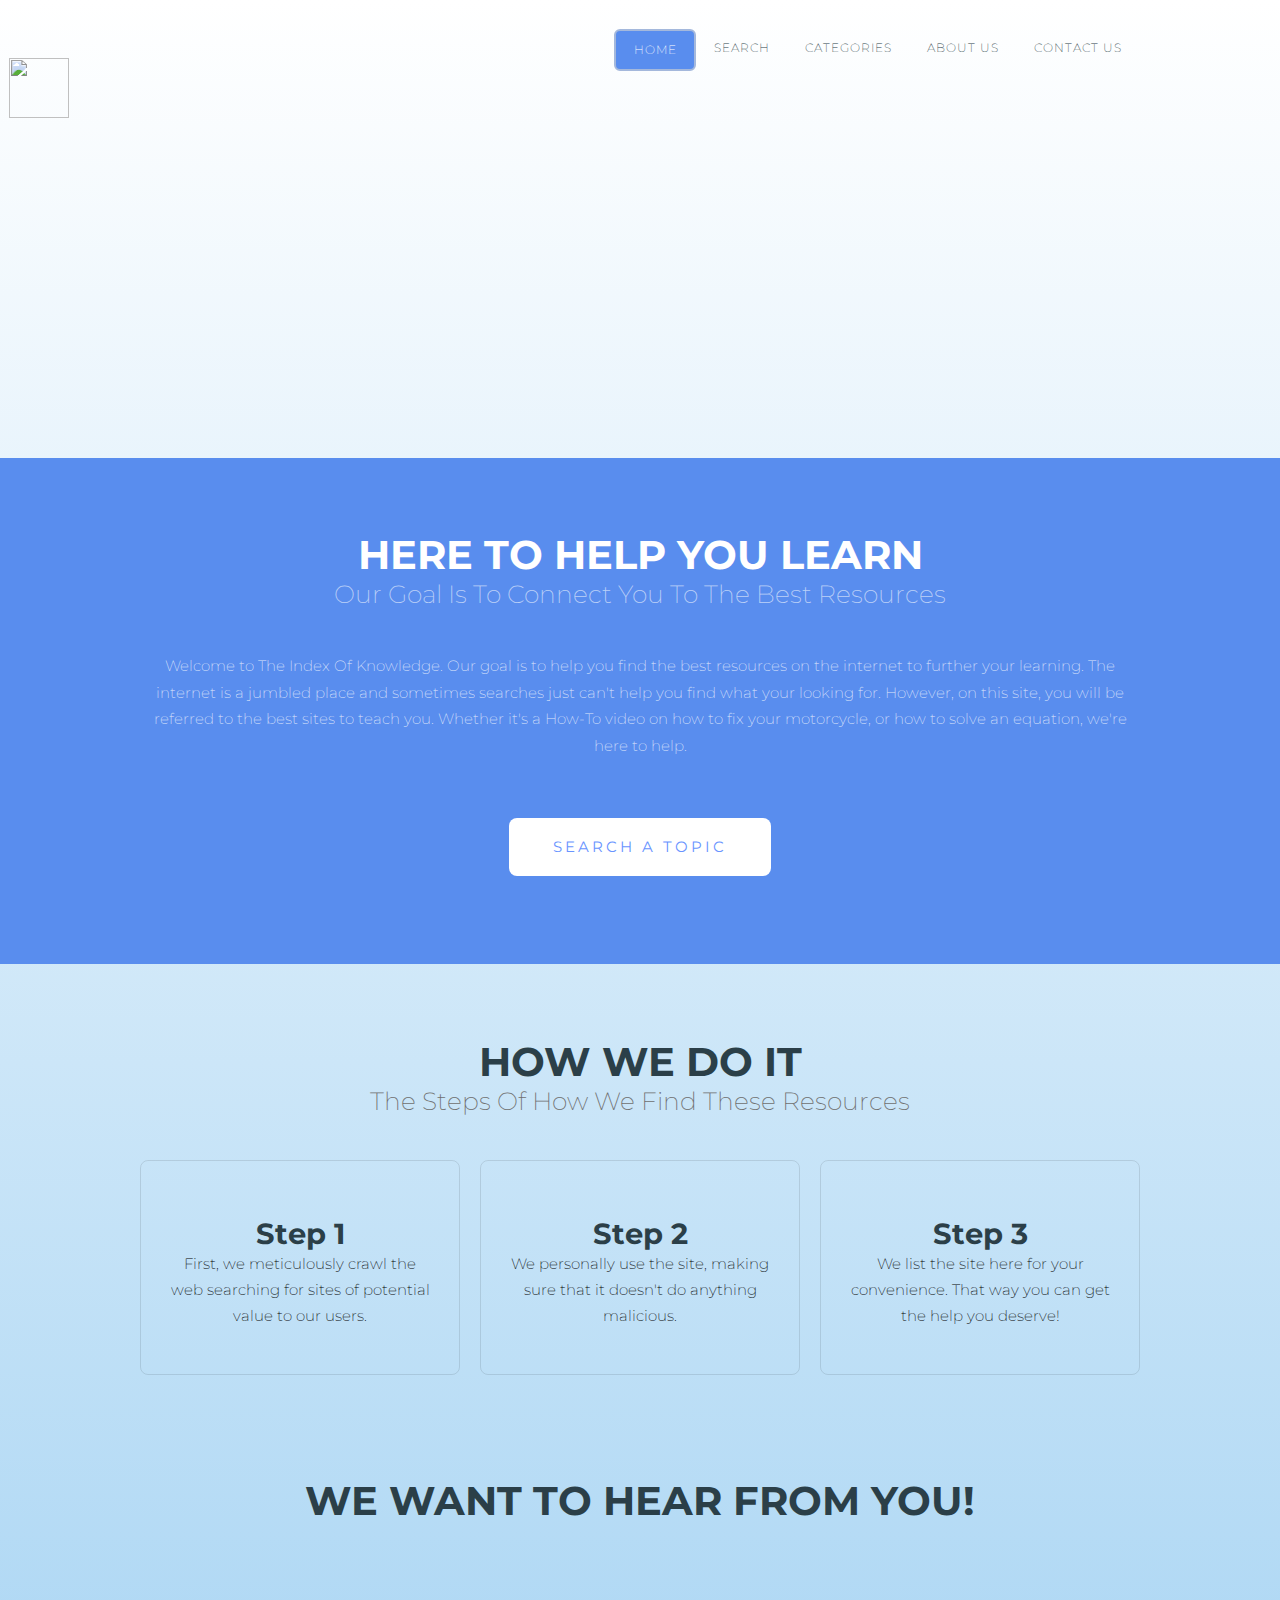
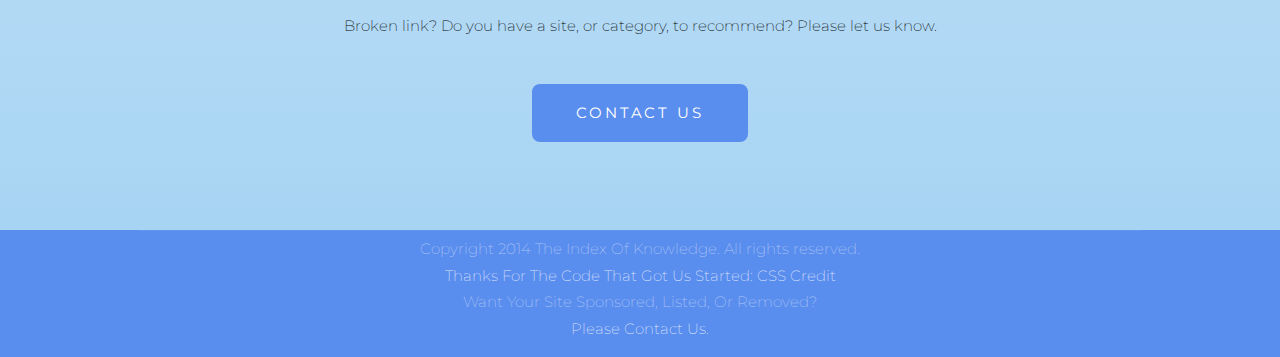
==== index.html @ b1d0c652 "weird" ====
<html xmlns="http://www.w3.org/1999/xhtml">
<head>
<meta http-equiv="Content-Type" content="text/html; charset=utf-8" />
<title>The Index Of Knowledge</title>
<meta name="keywords" content="" />
<meta name="description" content="" />
<link href="http://fonts.googleapis.com/css?family=Montserrat:400,700" rel="stylesheet" />
<link href="default.css" rel="stylesheet" type="text/css" media="all" />
<link href="fonts.css" rel="stylesheet" type="text/css" media="all" />

<!--[if IE 6]><link href="default_ie6.css" rel="stylesheet" type="text/css" /><![endif]-->

</head>
<body>
<div id="wrapper">
	<div id="header" class="container">
		<div id="logo">
			<img src="http://i.imgur.com/MdmzJ5m.png" style="position: fixed; top: 58px; left: .7%; height: 60px">
		</div>
		<div id="menu">
			<ul>
				<li class="current_page_item"><a href="#" accesskey="1" title="">Home</a></li>
				<li><a href="search.html" accesskey="2" title="">Search</a></li>
				<li><a href="categories.html" accesskey="3" title="">Categories</a></li>
			<li><a href="aboutus.html" accesskey="4" title="">About Us</a></li>
				<li><a href="contactus.html" accesskey="5" title="">Contact Us</a></li>
			</ul>
		</div>
	</div>
	<div id="banner">&nbsp;</div>
	<div id="featured">
		<div class="container">
			<div class="title">
				<h2>Here To Help You Learn</h2>
				<span class="byline">Our Goal Is To Connect You To The Best Resources</span> </div>
			<p>Welcome to The Index Of Knowledge. Our goal is to help you find the best resources on the internet to further your learning. The internet is a jumbled place and sometimes searches just can't help you find what your looking for. However, on this site, you will be referred to the best sites to teach you. Whether it's a How-To video on how to fix your motorcycle, or how to solve an equation, we're here to help.</p>
		</div>
		<ul class="actions">
			<li><a href="search.html" class="button">Search A Topic</a></li>
		</ul>
	</div>
	<div id="extra" class="container">
		<div class="title">
			<h2>How We Do It</h2>
			<span class="byline">The Steps Of How We Find These Resources</span> </div>
		<div id="three-column">
			<div class="boxA">
				<div class="box"> <h1>Step 1</h1>
					<p>First, we meticulously crawl the web searching for sites of potential value to our users.</p>
				</div>
			</div>
			<div class="boxB">
				<div class="box"> <h1>Step 2</h1>
					<p>We personally use the site, making sure that it doesn't do anything malicious.</p>
				</div>
			</div>
			<div class="boxC">
				<div class="box"> <h1>Step 3</h1>
					<p>We list the site here for your convenience. That way you can get the help you deserve!</p>
				</div>
			</div>		</div>
		
	</div>
	<div id="page" class="container">
		<div class="title">
			<h2>We Want To Hear From You!</h2>
			</div>
		<div class="gallery">
		
		</div>	
		<p>Broken link? Do you have a site, or category, to recommend? Please let us know.</p>
		<ul class="actions">
			<li><a href="contactus.html" class="button">Contact Us</a></li>
		</ul>
	</div>
</div>
<div id="copyright" class="container">
	<p>Copyright 2014 The Index Of Knowledge. All rights reserved. <a href="http://freecsstemplates.org">Thanks For The Code That Got Us Started: CSS Credit</a>  Want Your Site Sponsored, Listed, Or Removed? <a href="contactus.html"> Please Contact Us.</a></li></p>
</div>
</body>
</html>
---- default.css ----
html, body
	{
		height: 100%;
	}
	
	body
	{
		margin: 0px;
		padding: 0px;
		background: #598dee;
		font-family: 'Montserrat', sans-serif;
		font-size: 11pt;
		font-weight: 200;
		color: #66565;
	}
	
	
	h1, h2, h3
	{
		margin: 0;
		padding: 0;
		font-weight: 700;
		color: #2B3F48;
	}
	
	h1
	{
		margin-top: 11px;
	}
	p, ol, ul
	{
		margin-top: 0;
	}
	
	ol, ul
	{
		padding: 0;
		list-style: none;
	}
	
	ul.actions
	{
		text-align: center;
	}
		
		ul.actions li
		{
		}
	
	p
	{
		line-height: 180%;
	}
	
	strong
	{
	}
	
	a
	{
		color: #0000FF;
	}
	
	a:hover
	{
		text-decoration: none;
	}
	
	.container
	{
		overflow: hidden;
		margin: 0em auto;
		width: 1000px;
	}
	
/*********************************************************************************/
/* Image Style                                                                   */
/*********************************************************************************/

	.image
	{
		display: inline-block;
	}
	
	.image img
	{
		display: block;
		width: 100%;
	}
	
	.image-full
	{
		display: block;
		width: 100%;
		margin: 0 0 2em 0;
	}
	
	.image-left
	{
		float: left;
		margin: 0 2em 2em 0;
	}
	
	.image-centered
	{
		display: block;
		margin: 0 0 2em 0;
	}
	
	.image-centered img
	{
		margin: 0 auto;
		width: auto;
	}

/*********************************************************************************/
/* List Styles                                                                   */
/*********************************************************************************/

	ul.staff
	{
		margin-bottom: 3em;
	}

	ul.staff li
	{
		display: inline-block;
	}
	
	ul.staff li img
	{
		width: 80%;
		border-radius: 50%;
	}


/*********************************************************************************/
/* Social Icon Styles                                                            */
/*********************************************************************************/

	ul.contact
	{
		margin: 0;
		padding: 2em 0em 0em 0em;
		list-style: none;
	}
	
	ul.contact li
	{
		display: inline-block;
		padding: 0em 0.30em;
		font-size: 1em;
	}
	
	ul.contact li span
	{
		display: none;
		margin: 0;
		padding: 0;
	}
	
	ul.contact li a
	{
		color: #FFF;
	}
	
	ul.contact li a:before
	{
		display: inline-block;
		background: #3f3f3f;
		width: 40px;
		height: 40px;
		line-height: 40px;
		border-radius: 20px;
		text-align: center;
		color: #FFFFFF;
	}
	
	ul.contact li a.icon-twitter:before { background: #2DAAE4; }
	ul.contact li a.icon-facebook:before { background: #39599F; }
	ul.contact li a.icon-dribbble:before { background: #C4376B;	}
	ul.contact li a.icon-tumblr:before { background: #31516A; }
	ul.contact li a.icon-rss:before { background: #F2600B; }

/*********************************************************************************/
/* Button Style                                                                  */
/*********************************************************************************/

	.button
	{
		display: inline-block;
		padding: 0em 3em;
		background: #598dee;
		border-radius: 8px;
		letter-spacing: 0.20em;
		line-height: 4em;
		text-decoration: none;
		text-transform: uppercase;
		font-weight: 400;
		font-size: 1em;
		color: #FFF;
	}
	
	.button:before
	{
		display: inline-block;
		background: #FFC31F;
		margin-right: 1em;
		width: 40px;
		height: 40px;
		line-height: 40px;
		border-radius: 20px;
		text-align: center;
		color: #272925;
	}
	
/*********************************************************************************/
/* Heading Titles                                                                */
/*********************************************************************************/

	.title
	{
		margin-bottom: 3em;
	}
	
	.title h2
	{
		text-transform: uppercase;
		font-size: 2.7em;
	}
	
	.title .byline
	{
		font-size: 1.7em;
		color: #6F6F6F;
	}
		
/*********************************************************************************/
/* 4-column                                                                      */
/*********************************************************************************/

	.box1,
	.box2,
	.box3,
	.box4
	{
		width: 235px;
	}
	
	.box1,
	.box2,
	.box3,
	{
		float: left;
		margin-right: 20px;
	}
	
	.box4
	{
		float: right;
	}
	
/*********************************************************************************/
/* 3-column                                                                      */
/*********************************************************************************/

	.boxA,
	.boxB,
	.boxC
	{
		width: 320px;
	}

	.boxA,
	.boxB
	{
		float: left;
		margin-right: 20px;
	}
	
	.boxC
	{
		float: right;
	}

/*********************************************************************************/
/* 2-column                                                                      */
/*********************************************************************************/

	.tbox1,
	.tbox2
	{
		width: 275px;
		height: 200px;
	}
	
	.tbox1
	{
		float: left;
		margin-left: 20%;
	}

	.tbox2
	{
		float: right;
		margin-right: 20%;
	}
	
	#wrapper
	{
		background: -webkit-linear-gradient(#ffffff 0%, #a7d4f3 100%);
	}

/*********************************************************************************/
/* Header                                                                        */
/*********************************************************************************/

	#header
	{
		position: relative;
		padding: 5em 0em;
	}

/*********************************************************************************/
/* Logo                                                                          */
/*********************************************************************************/

	#logo
	{
		position: absolute;
		top: 4em;
		left: 0;
		background-image: url(http://i.imgur.com/xPUrkaJ.png);
	}
	
	#logo h1
	{
		color: #598dee;
	}
	
	#logo a
	{
		text-decoration: none;
		text-transform: uppercase;
		color: #598dee;
	}

/*********************************************************************************/
/* Menu                                                                          */
/*********************************************************************************/

	#menu
	{
		position: absolute;
		top: 2.0em;
		right: 0;
	}
	
	#menu ul
	{
		display: inline-block;
	}
	
	#menu li
	{
		display: block;
		float: left;
		text-align: center;
	}
	
	#menu li a, #menu li span
	{
		padding: 1em 1.5em;
		letter-spacing: 1px;
		text-decoration: none;
		text-transform: uppercase;
		font-size: 0.8em;
		color: #2B3F48;
	}
	
	#menu li:hover a, #menu li.active a, #menu li.active span
	{
		color: #2B3F48;
	}
	
	#menu .current_page_item a
	{
		border: 2px solid #a4b8dc;
		background: #598dee;
		border-radius: 6px;
		color: #FFF;
	}
	
	#menu .icon
	{
	}

/*********************************************************************************/
/* Banner                                                                        */
/*********************************************************************************/

	#banner
	{
		overflow: hidden;
		padding: 10em 0em;
		background: url(http://oi40.tinypic.com/2u6fk1c.jpg) no-repeat center bottom;
		background-size: cover;
		text-align: center;
		color: rgba(255,255,255,.8);
	}

	#banner .title
	{
		margin-bottom: 1em;
		text-transform: uppercase !important;
	}

	#banner .title h2
	{
		color: #FFF;
	}

	#banner .title .byline
	{
		color: rgba(255,255,255,.6);
	}
	
	#banner .button
	{
		margin-top: 3em;
		background: #589937 !important;
	}

/*********************************************************************************/
/* Page                                                                          */
/*********************************************************************************/

	#page
	{
		padding: 2em 0em 5em 0em;
		text-align: center;
	}
	
	#page .button
	{
		margin-top: 2em;
		display: inline-block;
		text-align: center;
	}

/*********************************************************************************/
/* Content                                                                       */
/*********************************************************************************/

	#content
	{
	}

/*********************************************************************************/
/* Sidebar                                                                       */
/*********************************************************************************/

	#sidebar
	{
	}

/*********************************************************************************/
/* Footer                                                                        */
/*********************************************************************************/

	#footer
	{
	}

/*********************************************************************************/
/* Copyright                                                                     */
/*********************************************************************************/

	#copyright
	{
		overflow: hidden;
		padding: 5px 0px 0px 0px;
		border-top: 1px solid rgba(255,255,255,0.08);
	}
	
	#copyright p, a
	{
		text-align: center;
		font-size: 1em;
		color: rgba(255,255,255,0.5);
	}
	
	#copyright a
	{
		text-decoration: none;
		color: rgba(255,255,255,0.8);
	}

/*********************************************************************************/
/* Featured                                                                      */
/*********************************************************************************/

	#featured
	{
		overflow: hidden;
		padding: 5em 0em;
		background: #598dee;
		color: rgba(255,255,255,.8);
		text-align: center;
	}

	#featured a
	{
		color: rgba(255,255,255,1);
	}
	
	#featured .button
	{
		background: #FFF;
		margin-top: 3em;
		font-size: 1em;
		color: #6994ff;
	}

	#featured .title
	{
	}

	#featured .title h2
	{
		color: #FFF;
	}

	#featured .title .byline
	{
		color: rgba(255,255,255,.6);
	}

/*********************************************************************************/
/* Featured                                                                      */
/*********************************************************************************/

.box
{
	padding: 3em 2em 2em 2em;
	border: 1px solid rgba(0,0,0,0.1);
	border-radius: 8px;
		text-align: center;
}


	#extra
	{
		overflow: hidden;
		padding: 5em 0em;
	}
	
	#extra .title
	{
		text-align: center;
	}
	
	#extra .button
	{
		margin-top: 5em;
	}
	
	#extra .fa
	{
		display: block;
		margin-bottom: 0.5em;
		text-align: center;
		font-size: 3em;
	}
	
	.gallery
	{
		overflow: hidden;
		margin-bottom: 3em;
	}

	a
	{
		display: block;
		float: center;
		text-align: center;
		color: #5c5c5c;
		text-transform: none;
		text-decoration: under;
	}
---- fonts.css ----
@charset 'UTF-8';

@font-face{font-family:'FontAwesome';src:url('font/fontawesome-webfont.eot?v=4.0.1');src:url('font/fontawesome-webfont.eot?#iefix&v=4.0.1') format('embedded-opentype'),url('font/fontawesome-webfont.woff?v=4.0.1') format('woff'),url('font/fontawesome-webfont.ttf?v=4.0.1') format('truetype'),url('font/fontawesome-webfont.svg?v=4.0.1#fontawesomeregular') format('svg');font-weight:normal;font-style:normal}

/*********************************************************************************/
/* Icons                                                                         */
/* Powered by Font Awesome by Dave Gandy | http://fontawesome.io                 */
/* Licensed under the SIL OFL 1.1 (font), MIT (CSS)                              */
/*********************************************************************************/

	.fa
	{
		text-decoration: none;
	}

		.fa:before
		{
			display:inline-block;
			font-family: FontAwesome;
			font-size: 1.25em;
			text-decoration: none;
			font-style: normal;
			font-weight: normal;
			line-height: 1;
			-webkit-font-smoothing:antialiased;
			-moz-osx-font-smoothing:grayscale;
		}

		.fa-lg{font-size:1.3333333333333333em;line-height:.75em;vertical-align:-15%}
		.fa-2x{font-size:2em}
		.fa-3x{font-size:3em}
		.fa-4x{font-size:4em}
		.fa-5x{font-size:5em}
		.fa-fw{width:1.2857142857142858em;text-align:center}
		.fa-ul{padding-left:0;margin-left:2.142857142857143em;list-style-type:none}.fa-ul>li{position:relative}
		.fa-li{position:absolute;left:-2.142857142857143em;width:2.142857142857143em;top:.14285714285714285em;text-align:center}.fa-li.fa-lg{left:-1.8571428571428572em}
		.fa-border{padding:.2em .25em .15em;border:solid .08em #eee;border-radius:.1em}
		.pull-right{float:right}
		.pull-left{float:left}
		.fa.pull-left{margin-right:.3em}
		.fa.pull-right{margin-left:.3em}
		.fa-spin{-webkit-animation:spin 2s infinite linear;-moz-animation:spin 2s infinite linear;-o-animation:spin 2s infinite linear;animation:spin 2s infinite linear}
		@-moz-keyframes spin{0%{-moz-transform:rotate(0deg)} 100%{-moz-transform:rotate(359deg)}}@-webkit-keyframes spin{0%{-webkit-transform:rotate(0deg)} 100%{-webkit-transform:rotate(359deg)}}@-o-keyframes spin{0%{-o-transform:rotate(0deg)} 100%{-o-transform:rotate(359deg)}}@-ms-keyframes spin{0%{-ms-transform:rotate(0deg)} 100%{-ms-transform:rotate(359deg)}}@keyframes spin{0%{transform:rotate(0deg)} 100%{transform:rotate(359deg)}}.fa-rotate-90{filter:progid:DXImageTransform.Microsoft.BasicImage(rotation=1);-webkit-transform:rotate(90deg);-moz-transform:rotate(90deg);-ms-transform:rotate(90deg);-o-transform:rotate(90deg);transform:rotate(90deg)}
		.fa-rotate-180{filter:progid:DXImageTransform.Microsoft.BasicImage(rotation=2);-webkit-transform:rotate(180deg);-moz-transform:rotate(180deg);-ms-transform:rotate(180deg);-o-transform:rotate(180deg);transform:rotate(180deg)}
		.fa-rotate-270{filter:progid:DXImageTransform.Microsoft.BasicImage(rotation=3);-webkit-transform:rotate(270deg);-moz-transform:rotate(270deg);-ms-transform:rotate(270deg);-o-transform:rotate(270deg);transform:rotate(270deg)}
		.fa-flip-horizontal{filter:progid:DXImageTransform.Microsoft.BasicImage(rotation=0, mirror=1);-webkit-transform:scale(-1, 1);-moz-transform:scale(-1, 1);-ms-transform:scale(-1, 1);-o-transform:scale(-1, 1);transform:scale(-1, 1)}
		.fa-flip-vertical{filter:progid:DXImageTransform.Microsoft.BasicImage(rotation=2, mirror=1);-webkit-transform:scale(1, -1);-moz-transform:scale(1, -1);-ms-transform:scale(1, -1);-o-transform:scale(1, -1);transform:scale(1, -1)}
		.fa-stack{position:relative;display:inline-block;width:2em;height:2em;line-height:2em;vertical-align:middle}
		.fa-stack-1x,.fa-stack-2x{position:absolute;left:0;width:100%;text-align:center}
		.fa-stack-1x{line-height:inherit}
		.fa-stack-2x{font-size:2em}
		.fa-inverse{color:#fff}
		.fa-glass:before{content:"\f000"}
		.fa-music:before{content:"\f001"}
		.fa-search:before{content:"\f002"}
		.fa-envelope-o:before{content:"\f003"}
		.fa-heart:before{content:"\f004"}
		.fa-star:before{content:"\f005"}
		.fa-star-o:before{content:"\f006"}
		.fa-user:before{content:"\f007"}
		.fa-film:before{content:"\f008"}
		.fa-th-large:before{content:"\f009"}
		.fa-th:before{content:"\f00a"}
		.fa-th-list:before{content:"\f00b"}
		.fa-check:before{content:"\f00c"}
		.fa-times:before{content:"\f00d"}
		.fa-search-plus:before{content:"\f00e"}
		.fa-search-minus:before{content:"\f010"}
		.fa-power-off:before{content:"\f011"}
		.fa-signal:before{content:"\f012"}
		.fa-gear:before,.fa-cog:before{content:"\f013"}
		.fa-trash-o:before{content:"\f014"}
		.fa-home:before{content:"\f015"}
		.fa-file-o:before{content:"\f016"}
		.fa-clock-o:before{content:"\f017"}
		.fa-road:before{content:"\f018"}
		.fa-download:before{content:"\f019"}
		.fa-arrow-circle-o-down:before{content:"\f01a"}
		.fa-arrow-circle-o-up:before{content:"\f01b"}
		.fa-inbox:before{content:"\f01c"}
		.fa-play-circle-o:before{content:"\f01d"}
		.fa-rotate-right:before,.fa-repeat:before{content:"\f01e"}
		.fa-refresh:before{content:"\f021"}
		.fa-list-alt:before{content:"\f022"}
		.fa-lock:before{content:"\f023"}
		.fa-flag:before{content:"\f024"}
		.fa-headphones:before{content:"\f025"}
		.fa-volume-off:before{content:"\f026"}
		.fa-volume-down:before{content:"\f027"}
		.fa-volume-up:before{content:"\f028"}
		.fa-qrcode:before{content:"\f029"}
		.fa-barcode:before{content:"\f02a"}
		.fa-tag:before{content:"\f02b"}
		.fa-tags:before{content:"\f02c"}
		.fa-book:before{content:"\f02d"}
		.fa-bookmark:before{content:"\f02e"}
		.fa-print:before{content:"\f02f"}
		.fa-camera:before{content:"\f030"}
		.fa-font:before{content:"\f031"}
		.fa-bold:before{content:"\f032"}
		.fa-italic:before{content:"\f033"}
		.fa-text-height:before{content:"\f034"}
		.fa-text-width:before{content:"\f035"}
		.fa-align-left:before{content:"\f036"}
		.fa-align-center:before{content:"\f037"}
		.fa-align-right:before{content:"\f038"}
		.fa-align-justify:before{content:"\f039"}
		.fa-list:before{content:"\f03a"}
		.fa-dedent:before,.fa-outdent:before{content:"\f03b"}
		.fa-indent:before{content:"\f03c"}
		.fa-video-camera:before{content:"\f03d"}
		.fa-picture-o:before{content:"\f03e"}
		.fa-pencil:before{content:"\f040"}
		.fa-map-marker:before{content:"\f041"}
		.fa-adjust:before{content:"\f042"}
		.fa-tint:before{content:"\f043"}
		.fa-edit:before,.fa-pencil-square-o:before{content:"\f044"}
		.fa-share-square-o:before{content:"\f045"}
		.fa-check-square-o:before{content:"\f046"}
		.fa-move:before{content:"\f047"}
		.fa-step-backward:before{content:"\f048"}
		.fa-fast-backward:before{content:"\f049"}
		.fa-backward:before{content:"\f04a"}
		.fa-play:before{content:"\f04b"}
		.fa-pause:before{content:"\f04c"}
		.fa-stop:before{content:"\f04d"}
		.fa-forward:before{content:"\f04e"}
		.fa-fast-forward:before{content:"\f050"}
		.fa-step-forward:before{content:"\f051"}
		.fa-eject:before{content:"\f052"}
		.fa-chevron-left:before{content:"\f053"}
		.fa-chevron-right:before{content:"\f054"}
		.fa-plus-circle:before{content:"\f055"}
		.fa-minus-circle:before{content:"\f056"}
		.fa-times-circle:before{content:"\f057"}
		.fa-check-circle:before{content:"\f058"}
		.fa-question-circle:before{content:"\f059"}
		.fa-info-circle:before{content:"\f05a"}
		.fa-crosshairs:before{content:"\f05b"}
		.fa-times-circle-o:before{content:"\f05c"}
		.fa-check-circle-o:before{content:"\f05d"}
		.fa-ban:before{content:"\f05e"}
		.fa-arrow-left:before{content:"\f060"}
		.fa-arrow-right:before{content:"\f061"}
		.fa-arrow-up:before{content:"\f062"}
		.fa-arrow-down:before{content:"\f063"}
		.fa-mail-forward:before,.fa-share:before{content:"\f064"}
		.fa-resize-full:before{content:"\f065"}
		.fa-resize-small:before{content:"\f066"}
		.fa-plus:before{content:"\f067"}
		.fa-minus:before{content:"\f068"}
		.fa-asterisk:before{content:"\f069"}
		.fa-exclamation-circle:before{content:"\f06a"}
		.fa-gift:before{content:"\f06b"}
		.fa-leaf:before{content:"\f06c"}
		.fa-fire:before{content:"\f06d"}
		.fa-eye:before{content:"\f06e"}
		.fa-eye-slash:before{content:"\f070"}
		.fa-warning:before,.fa-exclamation-triangle:before{content:"\f071"}
		.fa-plane:before{content:"\f072"}
		.fa-calendar:before{content:"\f073"}
		.fa-random:before{content:"\f074"}
		.fa-comment:before{content:"\f075"}
		.fa-magnet:before{content:"\f076"}
		.fa-chevron-up:before{content:"\f077"}
		.fa-chevron-down:before{content:"\f078"}
		.fa-retweet:before{content:"\f079"}
		.fa-shopping-cart:before{content:"\f07a"}
		.fa-folder:before{content:"\f07b"}
		.fa-folder-open:before{content:"\f07c"}
		.fa-resize-vertical:before{content:"\f07d"}
		.fa-resize-horizontal:before{content:"\f07e"}
		.fa-bar-chart-o:before{content:"\f080"}
		.fa-twitter-square:before{content:"\f081"}
		.fa-facebook-square:before{content:"\f082"}
		.fa-camera-retro:before{content:"\f083"}
		.fa-key:before{content:"\f084"}
		.fa-gears:before,.fa-cogs:before{content:"\f085"}
		.fa-comments:before{content:"\f086"}
		.fa-thumbs-o-up:before{content:"\f087"}
		.fa-thumbs-o-down:before{content:"\f088"}
		.fa-star-half:before{content:"\f089"}
		.fa-heart-o:before{content:"\f08a"}
		.fa-sign-out:before{content:"\f08b"}
		.fa-linkedin-square:before{content:"\f08c"}
		.fa-thumb-tack:before{content:"\f08d"}
		.fa-external-link:before{content:"\f08e"}
		.fa-sign-in:before{content:"\f090"}
		.fa-trophy:before{content:"\f091"}
		.fa-github-square:before{content:"\f092"}
		.fa-upload:before{content:"\f093"}
		.fa-lemon-o:before{content:"\f094"}
		.fa-phone:before{content:"\f095"}
		.fa-square-o:before{content:"\f096"}
		.fa-bookmark-o:before{content:"\f097"}
		.fa-phone-square:before{content:"\f098"}
		.fa-twitter:before{content:"\f099"}
		.fa-facebook:before{content:"\f09a"}
		.fa-github:before{content:"\f09b"}
		.fa-unlock:before{content:"\f09c"}
		.fa-credit-card:before{content:"\f09d"}
		.fa-rss:before{content:"\f09e"}
		.fa-hdd-o:before{content:"\f0a0"}
		.fa-bullhorn:before{content:"\f0a1"}
		.fa-bell:before{content:"\f0f3"}
		.fa-certificate:before{content:"\f0a3"}
		.fa-hand-o-right:before{content:"\f0a4"}
		.fa-hand-o-left:before{content:"\f0a5"}
		.fa-hand-o-up:before{content:"\f0a6"}
		.fa-hand-o-down:before{content:"\f0a7"}
		.fa-arrow-circle-left:before{content:"\f0a8"}
		.fa-arrow-circle-right:before{content:"\f0a9"}
		.fa-arrow-circle-up:before{content:"\f0aa"}
		.fa-arrow-circle-down:before{content:"\f0ab"}
		.fa-globe:before{content:"\f0ac"}
		.fa-wrench:before{content:"\f0ad"}
		.fa-tasks:before{content:"\f0ae"}
		.fa-filter:before{content:"\f0b0"}
		.fa-briefcase:before{content:"\f0b1"}
		.fa-fullscreen:before{content:"\f0b2"}
		.fa-group:before{content:"\f0c0"}
		.fa-chain:before,.fa-link:before{content:"\f0c1"}
		.fa-cloud:before{content:"\f0c2"}
		.fa-flask:before{content:"\f0c3"}
		.fa-cut:before,.fa-scissors:before{content:"\f0c4"}
		.fa-copy:before,.fa-files-o:before{content:"\f0c5"}
		.fa-paperclip:before{content:"\f0c6"}
		.fa-save:before,.fa-floppy-o:before{content:"\f0c7"}
		.fa-square:before{content:"\f0c8"}
		.fa-reorder:before{content:"\f0c9"}
		.fa-list-ul:before{content:"\f0ca"}
		.fa-list-ol:before{content:"\f0cb"}
		.fa-strikethrough:before{content:"\f0cc"}
		.fa-underline:before{content:"\f0cd"}
		.fa-table:before{content:"\f0ce"}
		.fa-magic:before{content:"\f0d0"}
		.fa-truck:before{content:"\f0d1"}
		.fa-pinterest:before{content:"\f0d2"}
		.fa-pinterest-square:before{content:"\f0d3"}
		.fa-google-plus-square:before{content:"\f0d4"}
		.fa-google-plus:before{content:"\f0d5"}
		.fa-money:before{content:"\f0d6"}
		.fa-caret-down:before{content:"\f0d7"}
		.fa-caret-up:before{content:"\f0d8"}
		.fa-caret-left:before{content:"\f0d9"}
		.fa-caret-right:before{content:"\f0da"}
		.fa-columns:before{content:"\f0db"}
		.fa-unsorted:before,.fa-sort:before{content:"\f0dc"}
		.fa-sort-down:before,.fa-sort-asc:before{content:"\f0dd"}
		.fa-sort-up:before,.fa-sort-desc:before{content:"\f0de"}
		.fa-envelope:before{content:"\f0e0"}
		.fa-linkedin:before{content:"\f0e1"}
		.fa-rotate-left:before,.fa-undo:before{content:"\f0e2"}
		.fa-legal:before,.fa-gavel:before{content:"\f0e3"}
		.fa-dashboard:before,.fa-tachometer:before{content:"\f0e4"}
		.fa-comment-o:before{content:"\f0e5"}
		.fa-comments-o:before{content:"\f0e6"}
		.fa-flash:before,.fa-bolt:before{content:"\f0e7"}
		.fa-sitemap:before{content:"\f0e8"}
		.fa-umbrella:before{content:"\f0e9"}
		.fa-paste:before,.fa-clipboard:before{content:"\f0ea"}
		.fa-lightbulb-o:before{content:"\f0eb"}
		.fa-exchange:before{content:"\f0ec"}
		.fa-cloud-download:before{content:"\f0ed"}
		.fa-cloud-upload:before{content:"\f0ee"}
		.fa-user-md:before{content:"\f0f0"}
		.fa-stethoscope:before{content:"\f0f1"}
		.fa-suitcase:before{content:"\f0f2"}
		.fa-bell-o:before{content:"\f0a2"}
		.fa-coffee:before{content:"\f0f4"}
		.fa-cutlery:before{content:"\f0f5"}
		.fa-file-text-o:before{content:"\f0f6"}
		.fa-building:before{content:"\f0f7"}
		.fa-hospital:before{content:"\f0f8"}
		.fa-ambulance:before{content:"\f0f9"}
		.fa-medkit:before{content:"\f0fa"}
		.fa-fighter-jet:before{content:"\f0fb"}
		.fa-beer:before{content:"\f0fc"}
		.fa-h-square:before{content:"\f0fd"}
		.fa-plus-square:before{content:"\f0fe"}
		.fa-angle-double-left:before{content:"\f100"}
		.fa-angle-double-right:before{content:"\f101"}
		.fa-angle-double-up:before{content:"\f102"}
		.fa-angle-double-down:before{content:"\f103"}
		.fa-angle-left:before{content:"\f104"}
		.fa-angle-right:before{content:"\f105"}
		.fa-angle-up:before{content:"\f106"}
		.fa-angle-down:before{content:"\f107"}
		.fa-desktop:before{content:"\f108"}
		.fa-laptop:before{content:"\f109"}
		.fa-tablet:before{content:"\f10a"}
		.fa-mobile-phone:before,.fa-mobile:before{content:"\f10b"}
		.fa-circle-o:before{content:"\f10c"}
		.fa-quote-left:before{content:"\f10d"}
		.fa-quote-right:before{content:"\f10e"}
		.fa-spinner:before{content:"\f110"}
		.fa-circle:before{content:"\f111"}
		.fa-mail-reply:before,.fa-reply:before{content:"\f112"}
		.fa-github-alt:before{content:"\f113"}
		.fa-folder-o:before{content:"\f114"}
		.fa-folder-open-o:before{content:"\f115"}
		.fa-expand-o:before{content:"\f116"}
		.fa-collapse-o:before{content:"\f117"}
		.fa-smile-o:before{content:"\f118"}
		.fa-frown-o:before{content:"\f119"}
		.fa-meh-o:before{content:"\f11a"}
		.fa-gamepad:before{content:"\f11b"}
		.fa-keyboard-o:before{content:"\f11c"}
		.fa-flag-o:before{content:"\f11d"}
		.fa-flag-checkered:before{content:"\f11e"}
		.fa-terminal:before{content:"\f120"}
		.fa-code:before{content:"\f121"}
		.fa-reply-all:before{content:"\f122"}
		.fa-mail-reply-all:before{content:"\f122"}
		.fa-star-half-empty:before,.fa-star-half-full:before,.fa-star-half-o:before{content:"\f123"}
		.fa-location-arrow:before{content:"\f124"}
		.fa-crop:before{content:"\f125"}
		.fa-code-fork:before{content:"\f126"}
		.fa-unlink:before,.fa-chain-broken:before{content:"\f127"}
		.fa-question:before{content:"\f128"}
		.fa-info:before{content:"\f129"}
		.fa-exclamation:before{content:"\f12a"}
		.fa-superscript:before{content:"\f12b"}
		.fa-subscript:before{content:"\f12c"}
		.fa-eraser:before{content:"\f12d"}
		.fa-puzzle-piece:before{content:"\f12e"}
		.fa-microphone:before{content:"\f130"}
		.fa-microphone-slash:before{content:"\f131"}
		.fa-shield:before{content:"\f132"}
		.fa-calendar-o:before{content:"\f133"}
		.fa-fire-extinguisher:before{content:"\f134"}
		.fa-rocket:before{content:"\f135"}
		.fa-maxcdn:before{content:"\f136"}
		.fa-chevron-circle-left:before{content:"\f137"}
		.fa-chevron-circle-right:before{content:"\f138"}
		.fa-chevron-circle-up:before{content:"\f139"}
		.fa-chevron-circle-down:before{content:"\f13a"}
		.fa-html5:before{content:"\f13b"}
		.fa-css3:before{content:"\f13c"}
		.fa-anchor:before{content:"\f13d"}
		.fa-unlock-o:before{content:"\f13e"}
		.fa-bullseye:before{content:"\f140"}
		.fa-ellipsis-horizontal:before{content:"\f141"}
		.fa-ellipsis-vertical:before{content:"\f142"}
		.fa-rss-square:before{content:"\f143"}
		.fa-play-circle:before{content:"\f144"}
		.fa-ticket:before{content:"\f145"}
		.fa-minus-square:before{content:"\f146"}
		.fa-minus-square-o:before{content:"\f147"}
		.fa-level-up:before{content:"\f148"}
		.fa-level-down:before{content:"\f149"}
		.fa-check-square:before{content:"\f14a"}
		.fa-pencil-square:before{content:"\f14b"}
		.fa-external-link-square:before{content:"\f14c"}
		.fa-share-square:before{content:"\f14d"}
		.fa-compass:before{content:"\f14e"}
		.fa-toggle-down:before,.fa-caret-square-o-down:before{content:"\f150"}
		.fa-toggle-up:before,.fa-caret-square-o-up:before{content:"\f151"}
		.fa-toggle-right:before,.fa-caret-square-o-right:before{content:"\f152"}
		.fa-euro:before,.fa-eur:before{content:"\f153"}
		.fa-gbp:before{content:"\f154"}
		.fa-dollar:before,.fa-usd:before{content:"\f155"}
		.fa-rupee:before,.fa-inr:before{content:"\f156"}
		.fa-cny:before,.fa-rmb:before,.fa-yen:before,.fa-jpy:before{content:"\f157"}
		.fa-ruble:before,.fa-rouble:before,.fa-rub:before{content:"\f158"}
		.fa-won:before,.fa-krw:before{content:"\f159"}
		.fa-bitcoin:before,.fa-btc:before{content:"\f15a"}
		.fa-file:before{content:"\f15b"}
		.fa-file-text:before{content:"\f15c"}
		.fa-sort-alpha-asc:before{content:"\f15d"}
		.fa-sort-alpha-desc:before{content:"\f15e"}
		.fa-sort-amount-asc:before{content:"\f160"}
		.fa-sort-amount-desc:before{content:"\f161"}
		.fa-sort-numeric-asc:before{content:"\f162"}
		.fa-sort-numeric-desc:before{content:"\f163"}
		.fa-thumbs-up:before{content:"\f164"}
		.fa-thumbs-down:before{content:"\f165"}
		.fa-youtube-square:before{content:"\f166"}
		.fa-youtube:before{content:"\f167"}
		.fa-xing:before{content:"\f168"}
		.fa-xing-square:before{content:"\f169"}
		.fa-youtube-play:before{content:"\f16a"}
		.fa-dropbox:before{content:"\f16b"}
		.fa-stack-overflow:before{content:"\f16c"}
		.fa-instagram:before{content:"\f16d"}
		.fa-flickr:before{content:"\f16e"}
		.fa-adn:before{content:"\f170"}
		.fa-bitbucket:before{content:"\f171"}
		.fa-bitbucket-square:before{content:"\f172"}
		.fa-tumblr:before{content:"\f173"}
		.fa-tumblr-square:before{content:"\f174"}
		.fa-long-arrow-down:before{content:"\f175"}
		.fa-long-arrow-up:before{content:"\f176"}
		.fa-long-arrow-left:before{content:"\f177"}
		.fa-long-arrow-right:before{content:"\f178"}
		.fa-apple:before{content:"\f179"}
		.fa-windows:before{content:"\f17a"}
		.fa-android:before{content:"\f17b"}
		.fa-linux:before{content:"\f17c"}
		.fa-dribbble:before{content:"\f17d"}
		.fa-skype:before{content:"\f17e"}
		.fa-foursquare:before{content:"\f180"}
		.fa-trello:before{content:"\f181"}
		.fa-female:before{content:"\f182"}
		.fa-male:before{content:"\f183"}
		.fa-gittip:before{content:"\f184"}
		.fa-sun-o:before{content:"\f185"}
		.fa-moon-o:before{content:"\f186"}
		.fa-archive:before{content:"\f187"}
		.fa-bug:before{content:"\f188"}
		.fa-vk:before{content:"\f189"}
		.fa-weibo:before{content:"\f18a"}
		.fa-renren:before{content:"\f18b"}
		.fa-pagelines:before{content:"\f18c"}
		.fa-stack-exchange:before{content:"\f18d"}
		.fa-arrow-circle-o-right:before{content:"\f18e"}
		.fa-arrow-circle-o-left:before{content:"\f190"}
		.fa-toggle-left:before,.fa-caret-square-o-left:before{content:"\f191"}
		.fa-dot-circle-o:before{content:"\f192"}
		.fa-wheelchair:before{content:"\f193"}
		.fa-vimeo-square:before{content:"\f194"}
		.fa-turkish-lira:before,.fa-try:before{content:"\f195"}
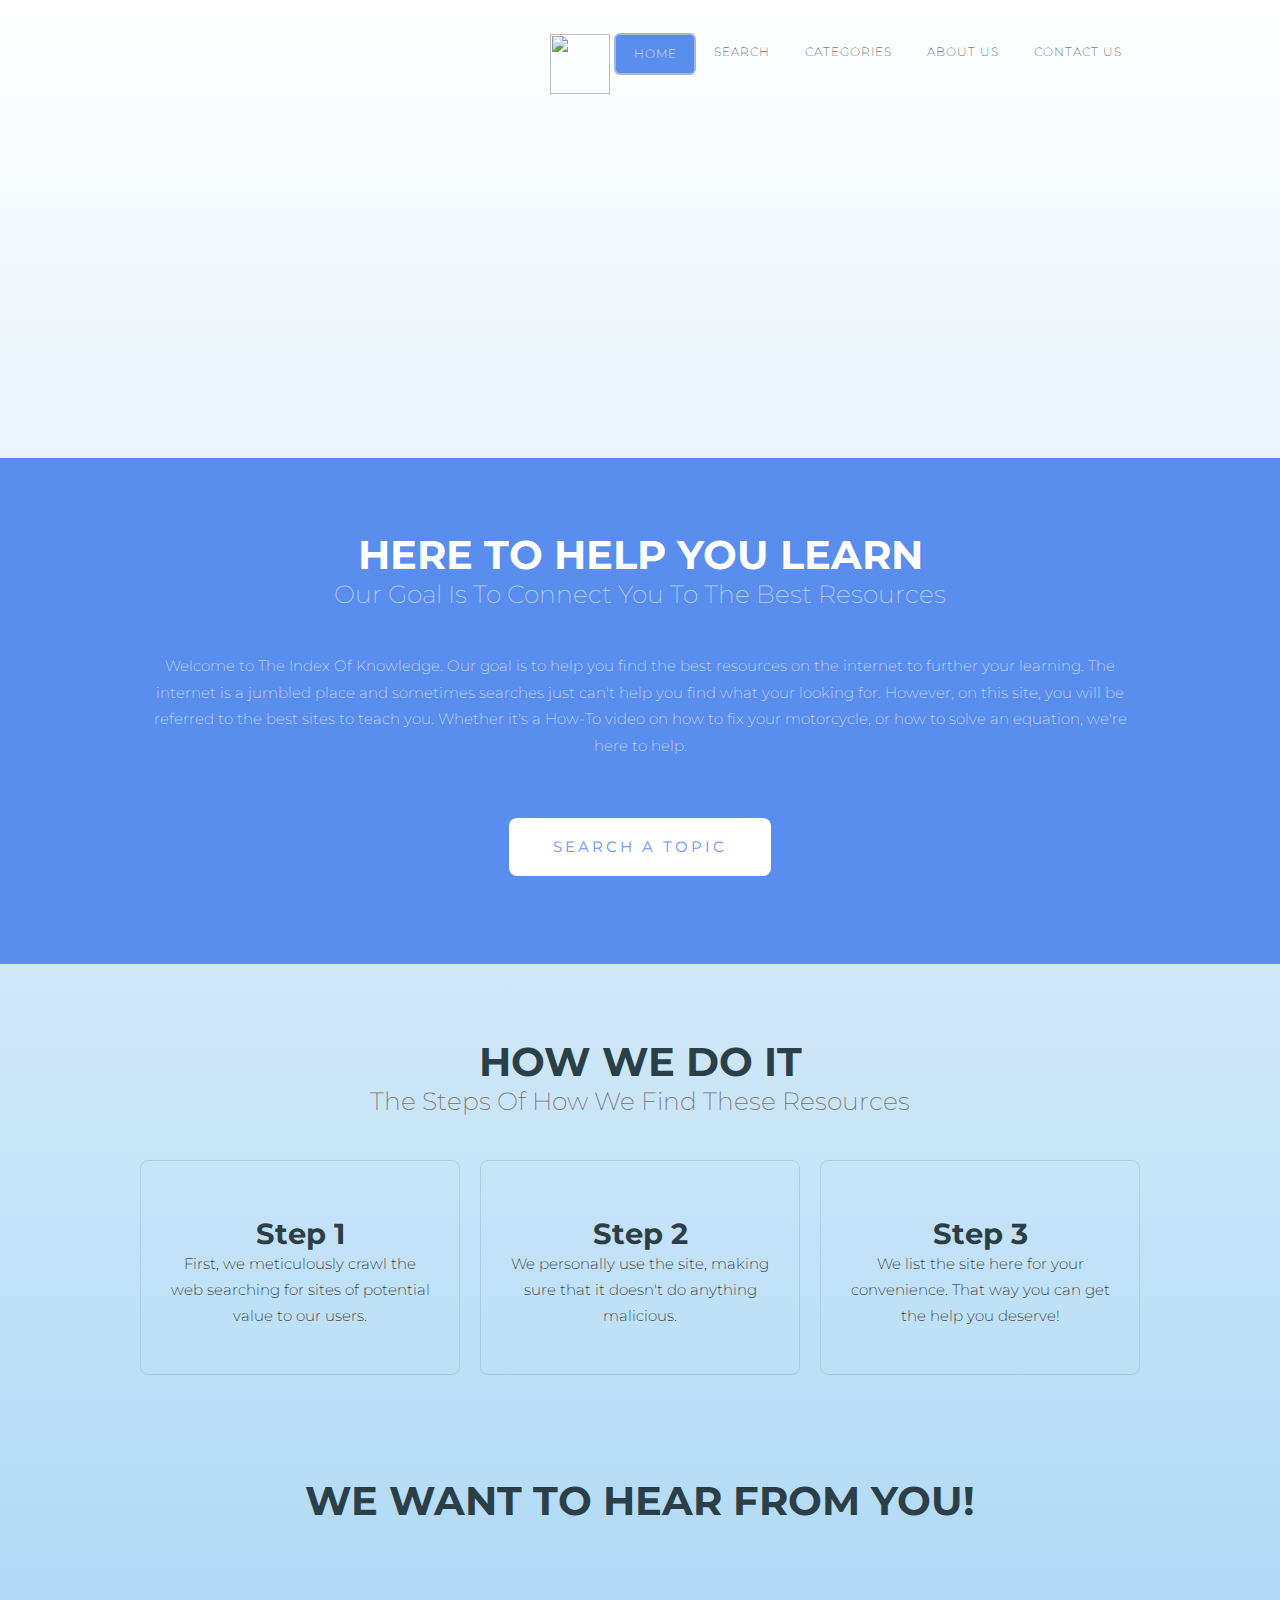
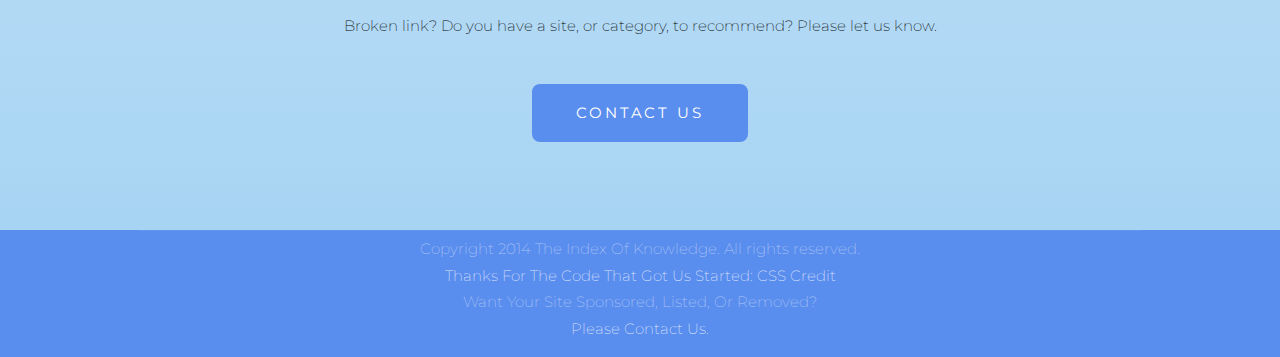
==== commit e1c671d1: "Revert d0e922e..b1d0c65" ====
--- a/index.html
+++ b/index.html
@@ -15,10 +15,10 @@
 <body>
 <div id="wrapper">
 	<div id="header" class="container">
-		<div id="logo">
-			<img src="http://i.imgur.com/MdmzJ5m.png" style="position: fixed; top: 58px; left: .7%; height: 60px">
-		</div>
+		
 		<div id="menu">
+		<center>
+		<img src="http://i.imgur.com/MdmzJ5m.png" style="position: relative; top: 5px;  height: 60px">
 			<ul>
 				<li class="current_page_item"><a href="#" accesskey="1" title="">Home</a></li>
 				<li><a href="search.html" accesskey="2" title="">Search</a></li>
@@ -26,6 +26,7 @@
 			<li><a href="aboutus.html" accesskey="4" title="">About Us</a></li>
 				<li><a href="contactus.html" accesskey="5" title="">Contact Us</a></li>
 			</ul>
+			<center>
 		</div>
 	</div>
 	<div id="banner">&nbsp;</div>
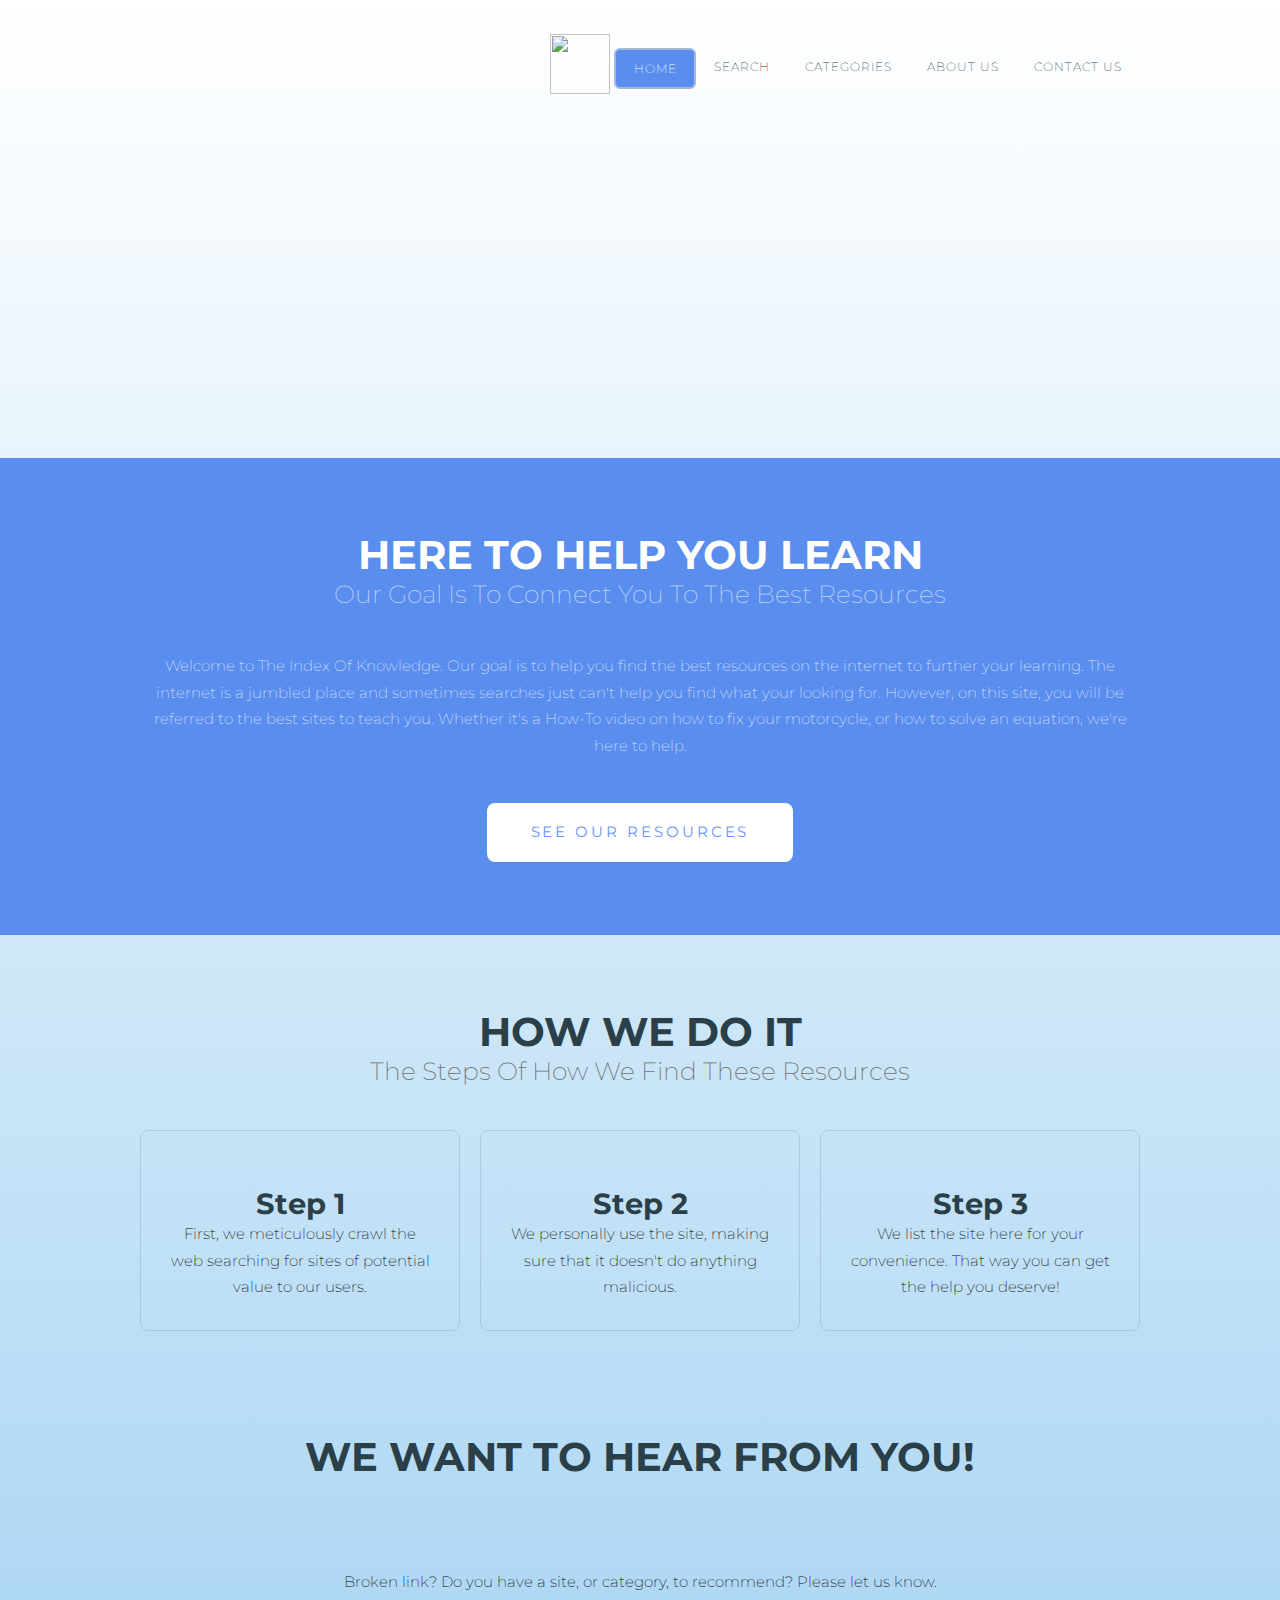
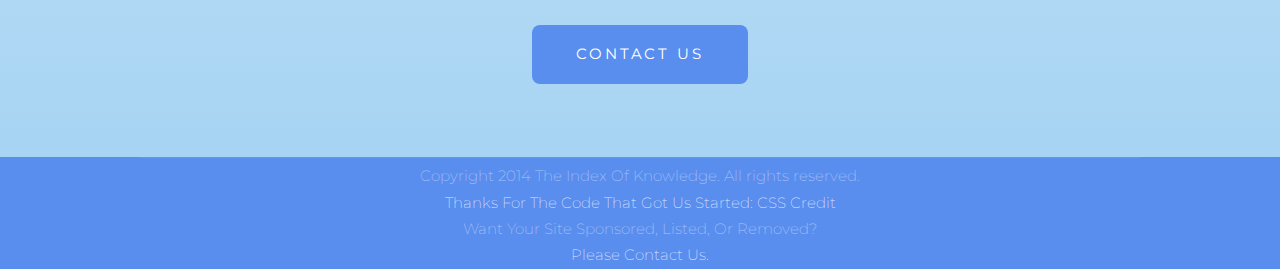
==== commit d35d5916: "stuff and things" ====
--- a/index.html
+++ b/index.html
@@ -38,7 +38,7 @@
 			<p>Welcome to The Index Of Knowledge. Our goal is to help you find the best resources on the internet to further your learning. The internet is a jumbled place and sometimes searches just can't help you find what your looking for. However, on this site, you will be referred to the best sites to teach you. Whether it's a How-To video on how to fix your motorcycle, or how to solve an equation, we're here to help.</p>
 		</div>
 		<ul class="actions">
-			<li><a href="search.html" class="button">Search A Topic</a></li>
+			<li><a href="categories.html" class="button">See Our Resources</a></li>
 		</ul>
 	</div>
 	<div id="extra" class="container">
@@ -77,7 +77,7 @@
 	</div>
 </div>
 <div id="copyright" class="container">
-	<p>Copyright 2014 The Index Of Knowledge. All rights reserved. <a href="http://freecsstemplates.org">Thanks For The Code That Got Us Started: CSS Credit</a>  Want Your Site Sponsored, Listed, Or Removed? <a href="contactus.html"> Please Contact Us.</a></li></p>
+	<p>Copyright 2014 The Index Of Knowledge. All rights reserved. <a href="http://freecsstemplates.org">Thanks For The Code That Got Us Started: CSS Credit</a> Want Your Site Sponsored, Listed, Or Removed? <a href="contactus.html"> Please Contact Us.</a></li></p>
 </div>
 </body>
 </html>
--- a/default.css
+++ b/default.css
@@ -30,6 +30,7 @@
 	p, ol, ul
 	{
 		margin-top: 0;
+		margin-bottom: 0;
 	}
 	
 	ol, ul
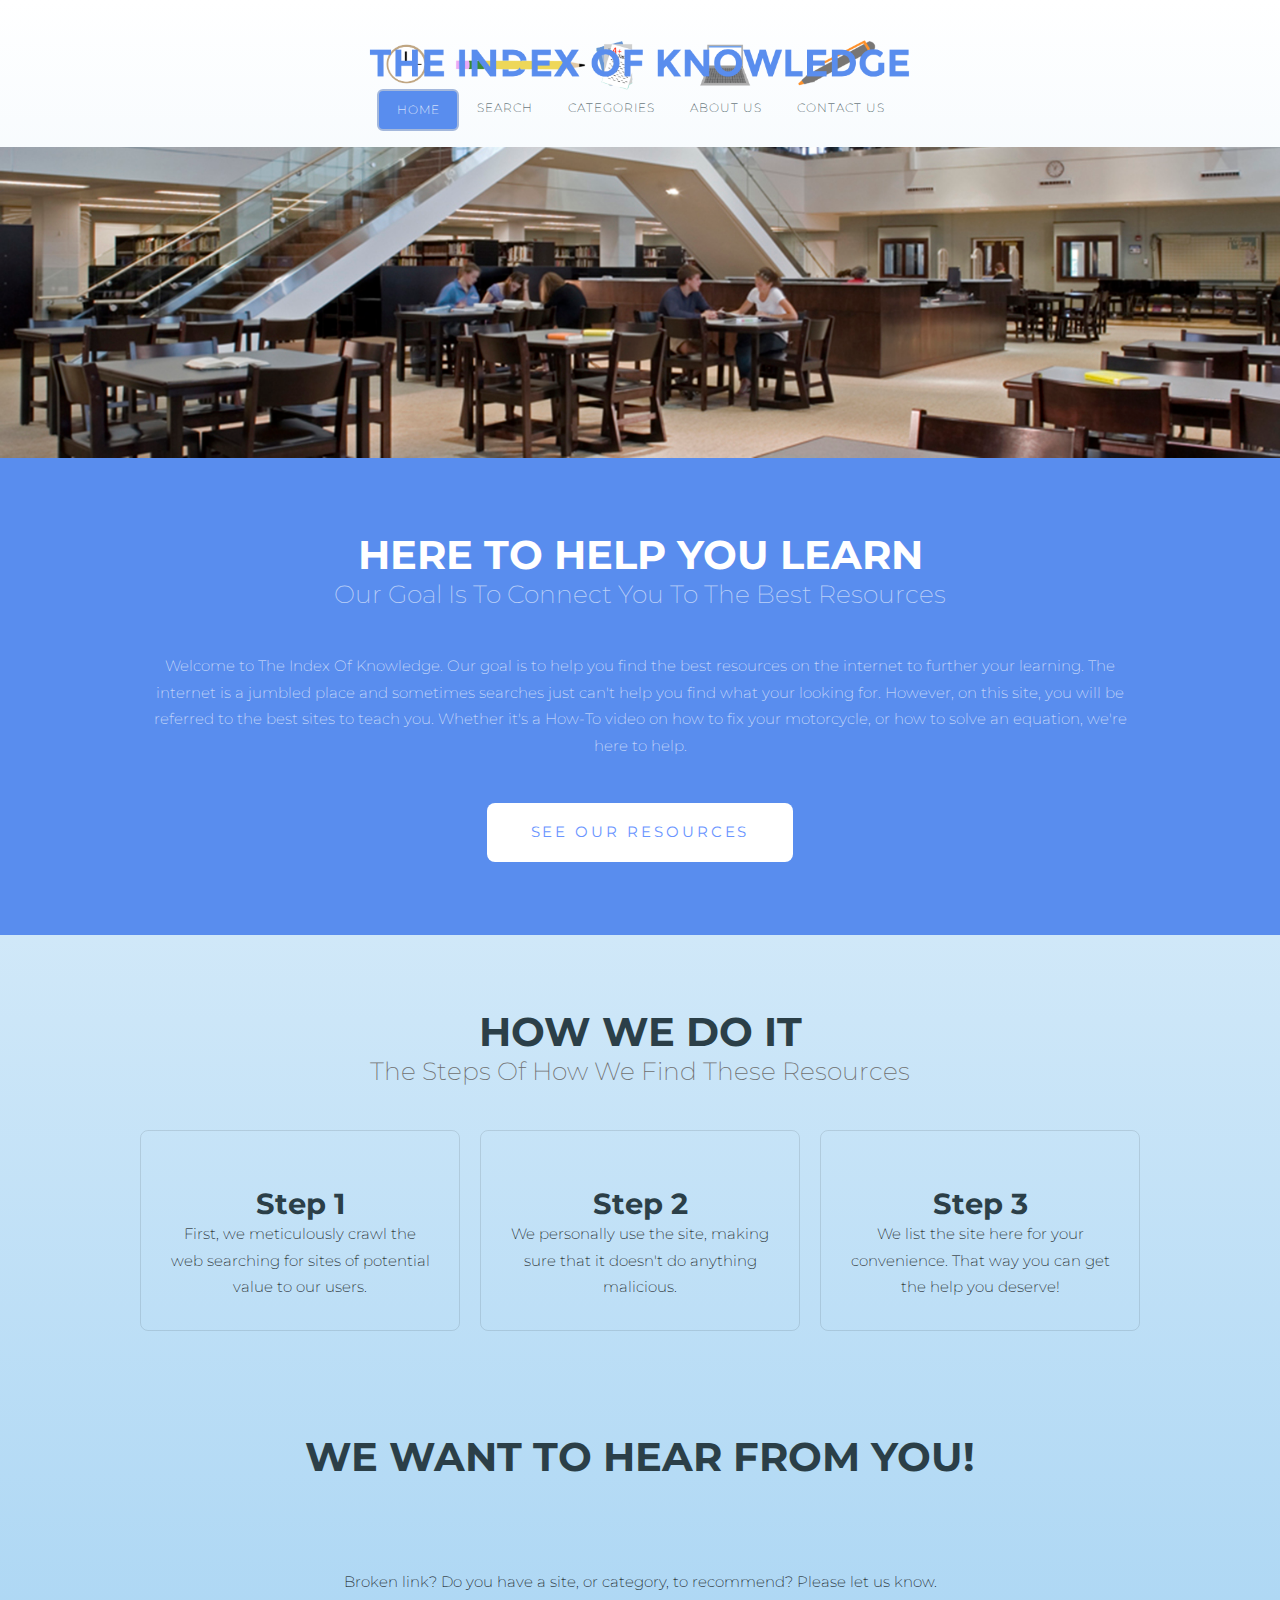
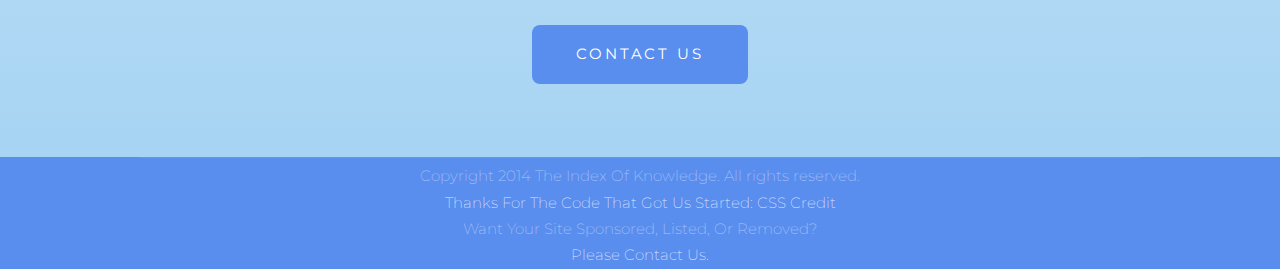
==== commit 1f861b5d: "Local hosted all the images" ====
--- a/index.html
+++ b/index.html
@@ -18,7 +18,7 @@
 		
 		<div id="menu">
 		<center>
-		<img src="http://i.imgur.com/MdmzJ5m.png" style="position: relative; top: 5px;  height: 60px">
+		<img src="images/logo.png" style="position: relative; top: 5px;  height: 60px">
 			<ul>
 				<li class="current_page_item"><a href="#" accesskey="1" title="">Home</a></li>
 				<li><a href="search.html" accesskey="2" title="">Search</a></li>
--- a/default.css
+++ b/default.css
@@ -404,7 +404,7 @@
 	{
 		overflow: hidden;
 		padding: 10em 0em;
-		background: url(http://oi40.tinypic.com/2u6fk1c.jpg) no-repeat center bottom;
+		background: url(images/banner.jpg) no-repeat center bottom;
 		background-size: cover;
 		text-align: center;
 		color: rgba(255,255,255,.8);
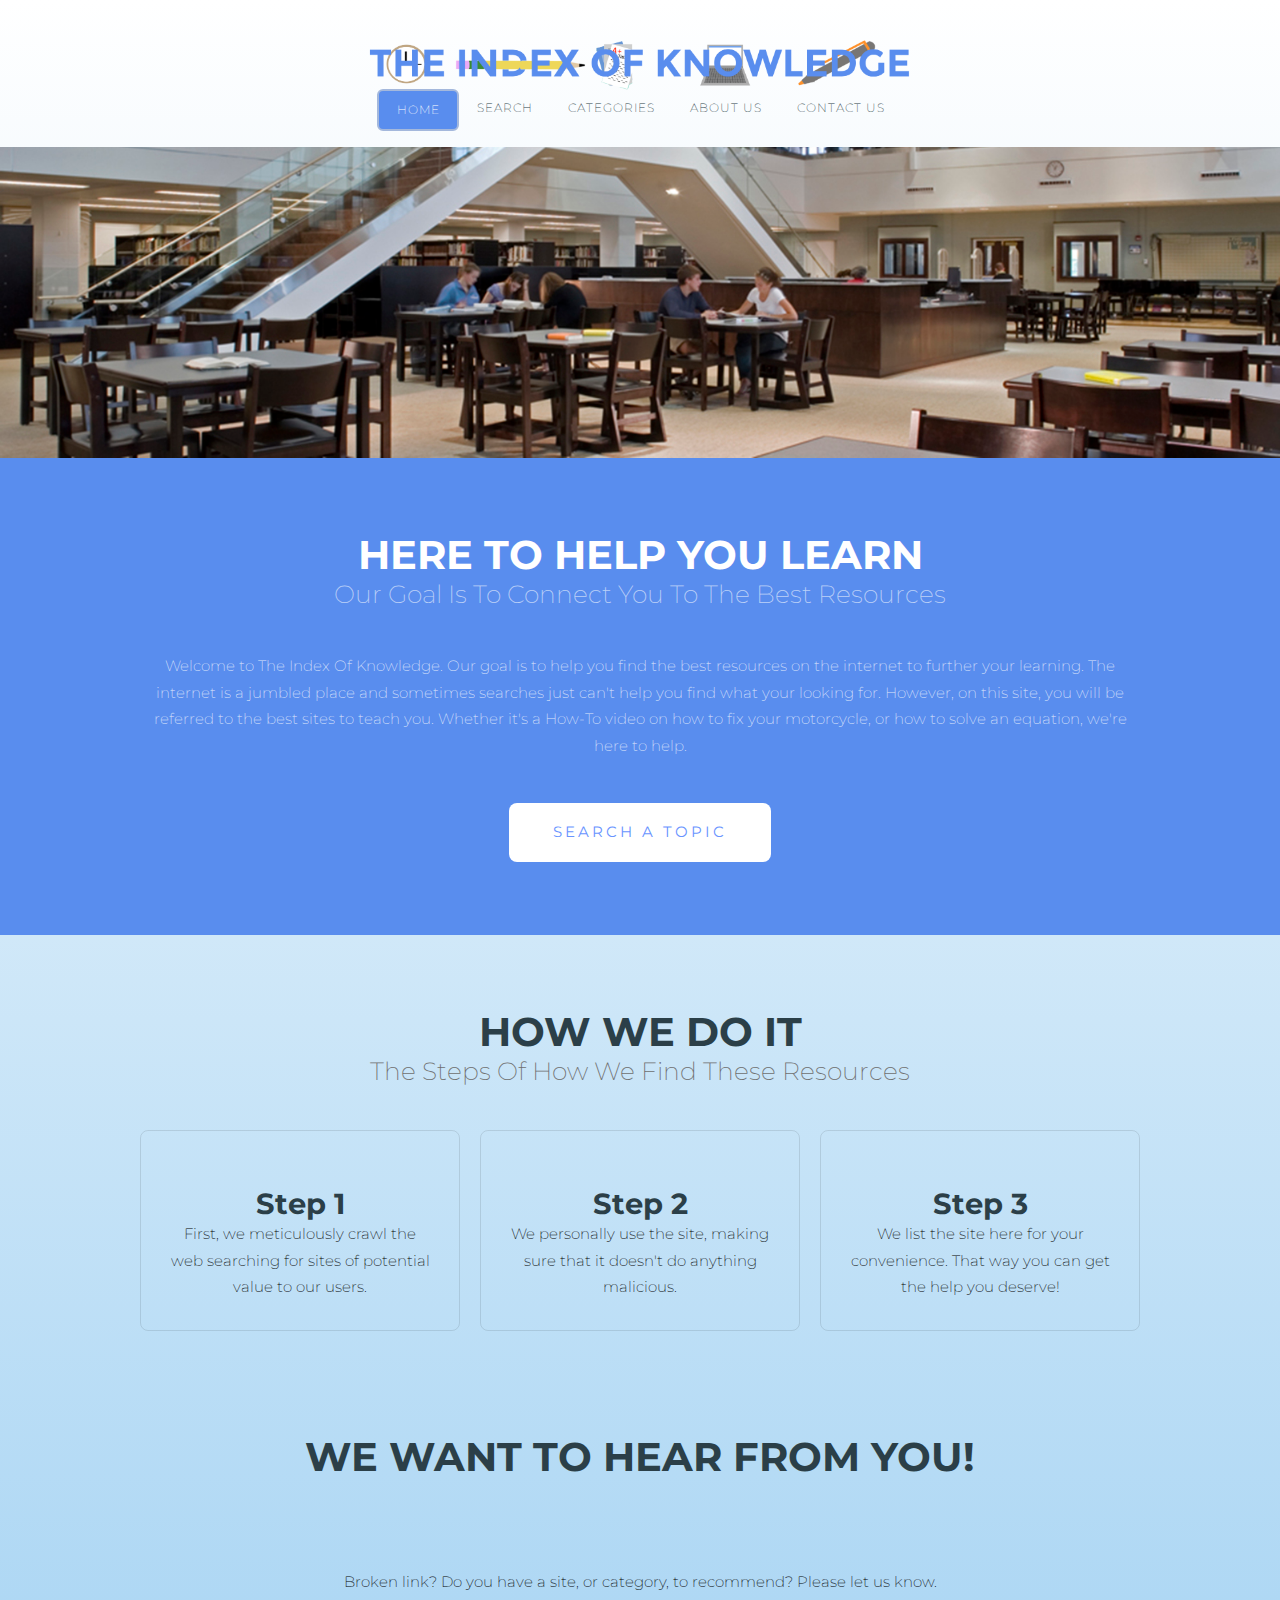
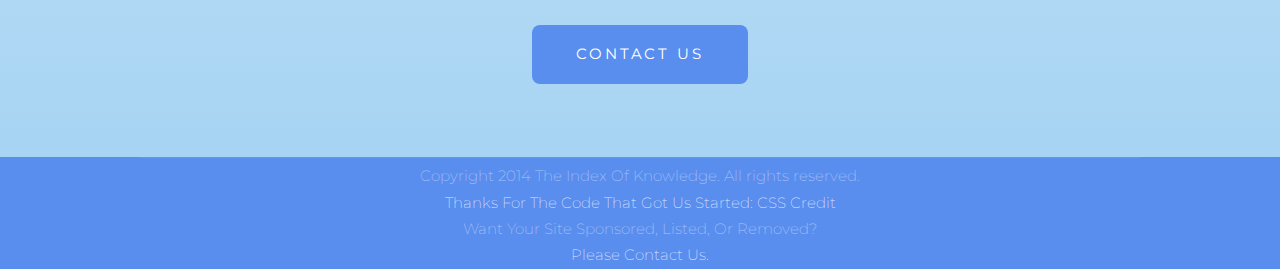
==== commit 8b41a700: "local images" ====
--- a/index.html
+++ b/index.html
@@ -38,7 +38,7 @@
 			<p>Welcome to The Index Of Knowledge. Our goal is to help you find the best resources on the internet to further your learning. The internet is a jumbled place and sometimes searches just can't help you find what your looking for. However, on this site, you will be referred to the best sites to teach you. Whether it's a How-To video on how to fix your motorcycle, or how to solve an equation, we're here to help.</p>
 		</div>
 		<ul class="actions">
-			<li><a href="categories.html" class="button">See Our Resources</a></li>
+			<li><a href="search.html" class="button">Search A Topic</a></li>
 		</ul>
 	</div>
 	<div id="extra" class="container">
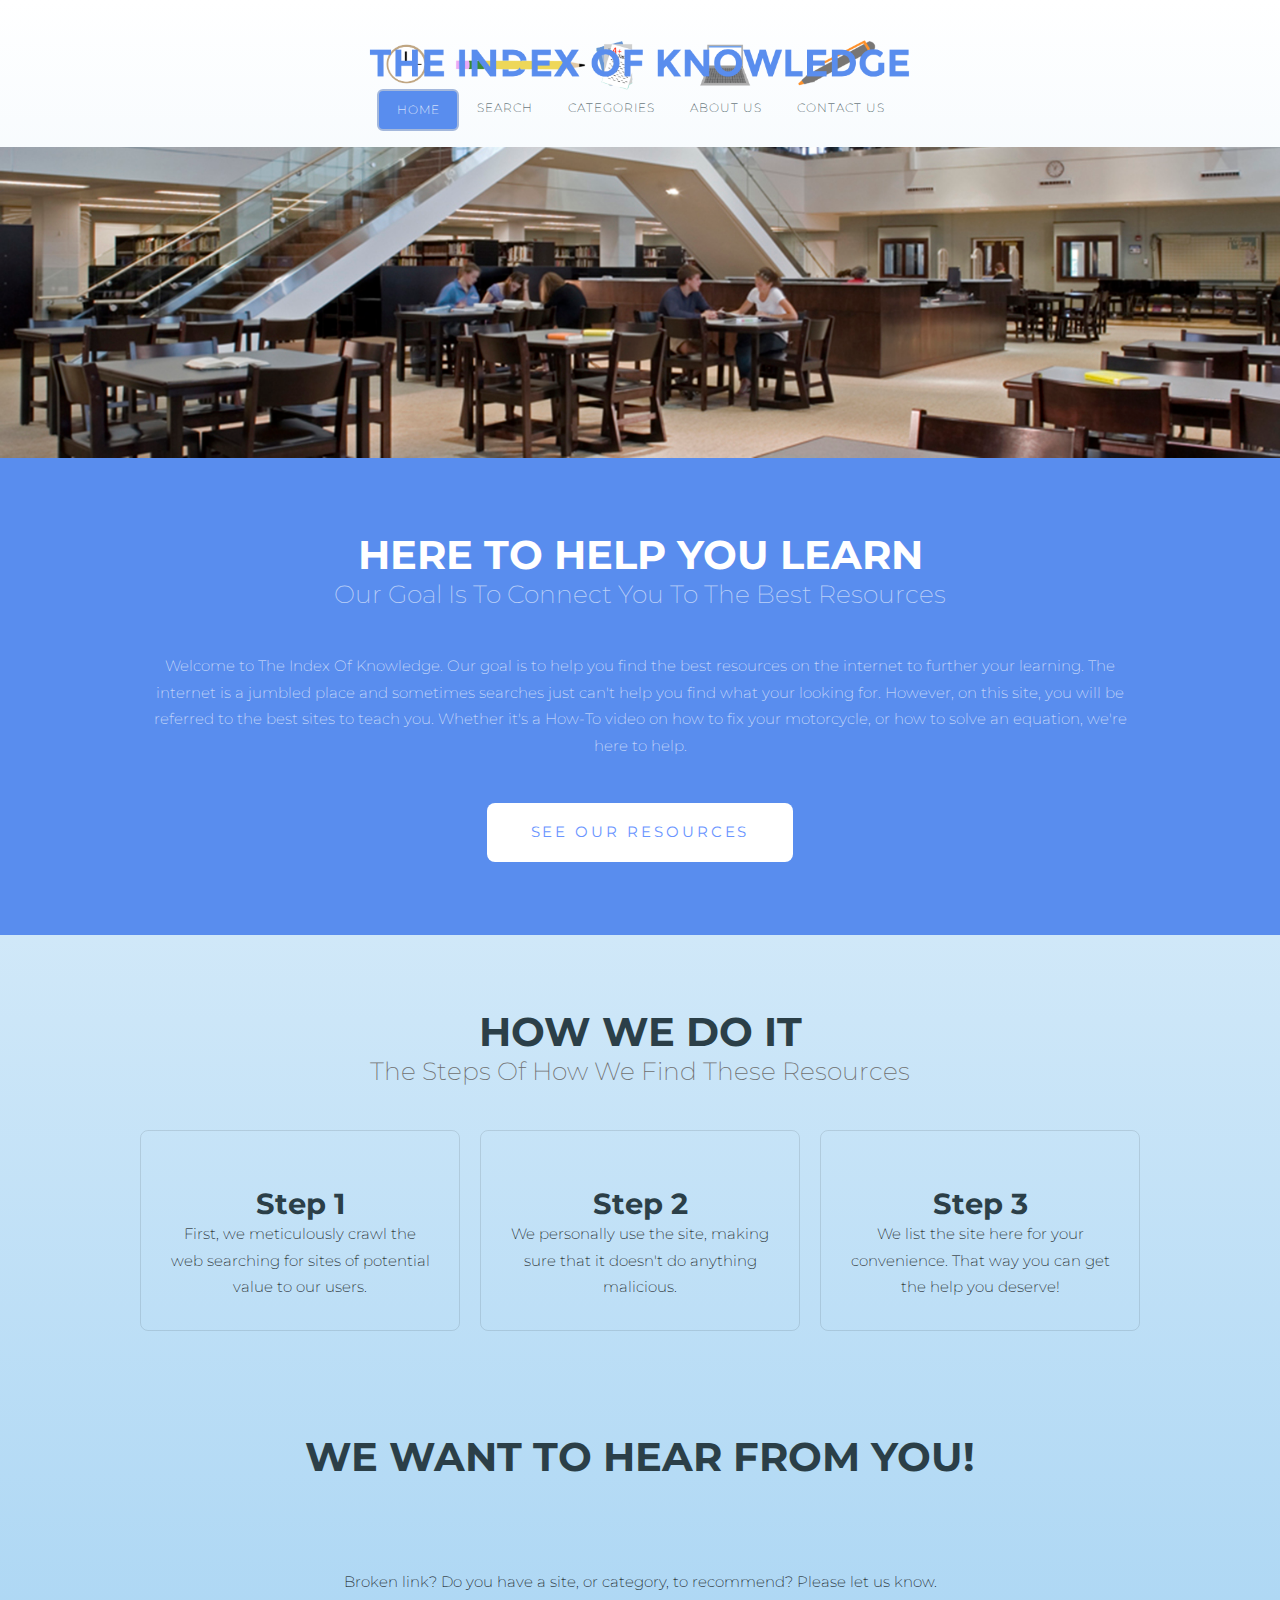
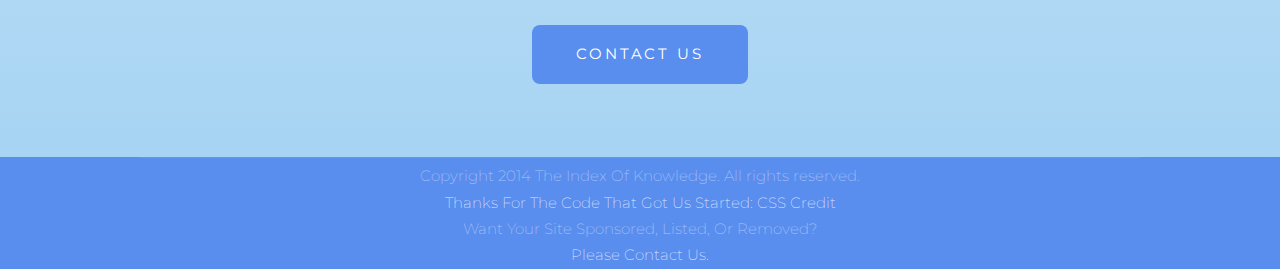
==== commit 9f74c23a: "updated index" ====
--- a/index.html
+++ b/index.html
@@ -38,7 +38,7 @@
 			<p>Welcome to The Index Of Knowledge. Our goal is to help you find the best resources on the internet to further your learning. The internet is a jumbled place and sometimes searches just can't help you find what your looking for. However, on this site, you will be referred to the best sites to teach you. Whether it's a How-To video on how to fix your motorcycle, or how to solve an equation, we're here to help.</p>
 		</div>
 		<ul class="actions">
-			<li><a href="search.html" class="button">Search A Topic</a></li>
+			<li><a href="categories.html" class="button">See Our Resources</a></li>
 		</ul>
 	</div>
 	<div id="extra" class="container">
